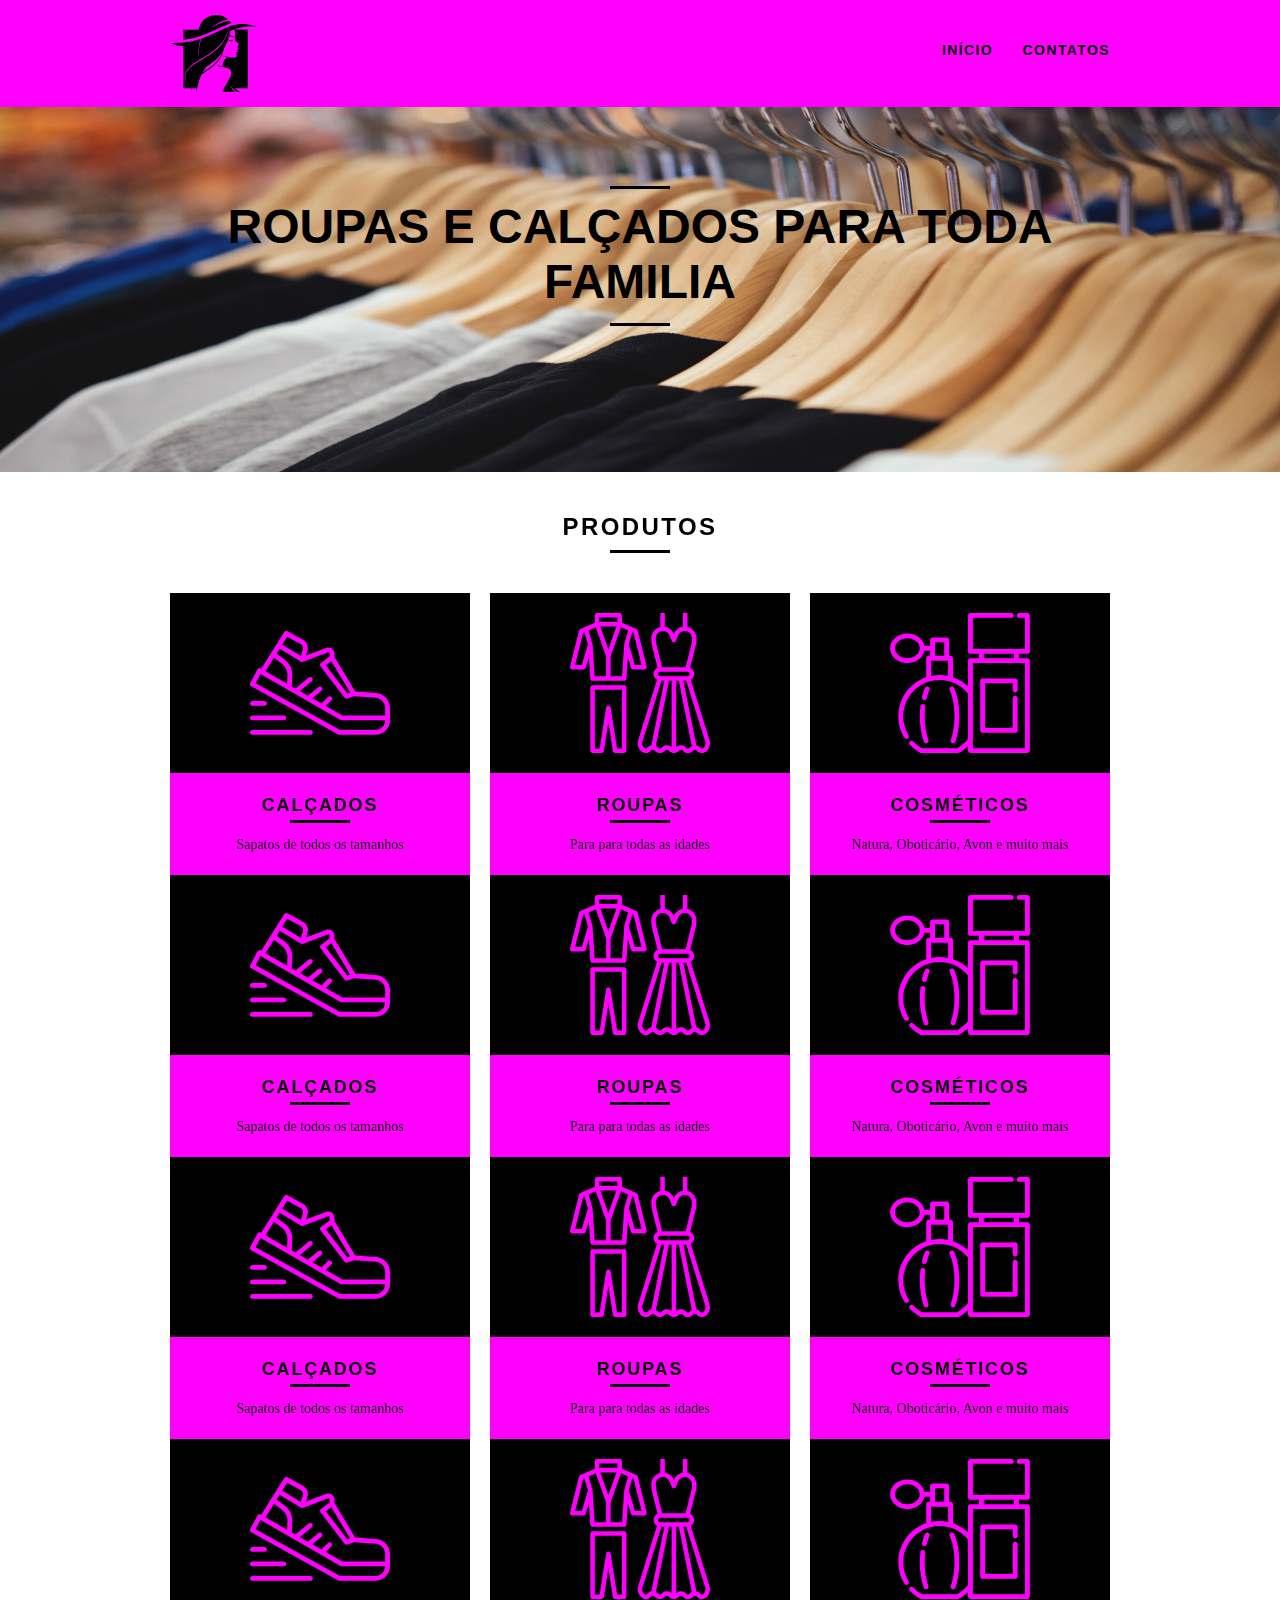
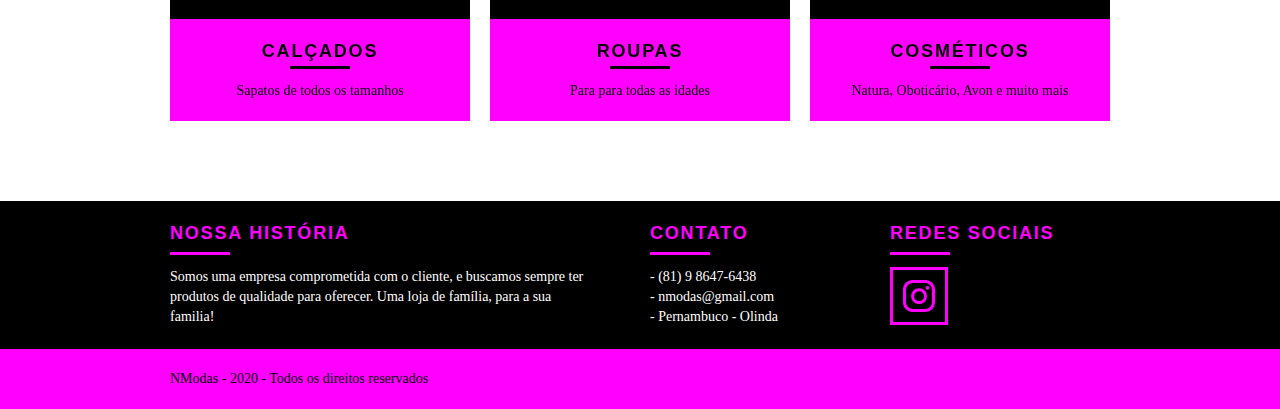
==== calcados.html @ d01bb354 "subindo atualizações do código, refatoramento de toda a estrutura" ====
<!DOCTYPE html>
<html lang="pt-br">

<head>
    <meta charset="UTF-8" />
    <!--responsividade-->
    <meta name="viewport" content="width=device-width, initial-scale=1.0" />
    <meta http-equiv="X-UA-Compatible" content="ie=edge" />
    <title>N.Modas - Calçados</title>
    <meta name="description" content="Uma variedade de produtos de beleza, roupas e calçados para todas as idades, você só encontra aqui">

    <meta property="og:type" content="website" />
    <meta property="og:title" content="NModas - A Loja da sua familia" />
    <meta property="og:description" content="Uma variedade de produtos de beleza, roupas e calçados para todas as idades, você só encontra aqui" />
    <meta property="og:url" content="http://nmodas.herokuapp.com/" />
    <meta property="og:image" content="http://nmodas.herokuapp.com/img/og-image.png" />

    <meta name="viewport" content="width=device-width, initial-scale=1">

    <link rel="shortcut icon" href="favicon.ico">

    <!--resposavel por tirar os atributos padrões e adaptar a cada navegador-->
    <link rel="stylesheet" href="css/normalize.css" />
    <link rel="stylesheet" href="css/reset.css" />
    <!--resposavel por definir o grid, organizando o código nos padrões definidos-->
    <link rel="stylesheet" href="css/grid.css" />
    <!--estilo pré-definido para o home-->
    <link rel="stylesheet" href="css/style.css" />
    <!--estilo pré-definido para o home-->
    <link rel="stylesheet" href="css/calcados.css.css" />
    <!--estilo pré-definido para o Responsivo-->
    <link rel="stylesheet" href="css/responsivo.css" />
    <!-- Adicionando a classe javascript de modo que todo e qualquer browser consiga reconhecer e carregar -->
    <script>
        document.documentElement.classList.add("js")
    </script>
</head>

<body>
    <!-- Header inicial -->
    <header class="header">
        <div class="container">
            <a class="grid-4" href="index.html">
                <img class="logomarca" src="img/1.svg" />
            </a>
            <nav class="grid-12 header_menu">
                <ul>
                    <li><a href="index.html">Início</a></li>
                    <li><a href="contatos.html">contatos</a></li>
                </ul>
            </nav>
        </div>
    </header>
    <!-- Header Final -->
    <!-- Introdução Inicial -->
    <section class="introducao">
        <div class="container">
            <blockquote data-anime="400" class="fadeInDown quote-externo">
                <h1 data-anime="400" class="fadeInDown">Roupas e calçados para toda familia</h1>
        </div>
        <a href="produtos.html" data-anime="1200" class="fadeInDown btn">Produtos</a>
        </blockquote>
    </section>
    <!-- Introdução Final -->
    <!-- Produtos Inicial -->
    <section class="fadeInDown produtos container">
        <h2 class="subtitulo">Produtos</h2>
        <ul class="produtos_lista">
            <li class="grid-1-3 calcados_ordenacao">
                <div class="produtos_icone">
                    <img src="img/produtos/corrida.svg" alt="Calçados">
                </div>

                <h3>calçados</h3>
                <p>Sapatos de todos os tamanhos</p>
            </li>
            <li class="grid-1-3 calcados_ordenacao">
                <div class="produtos_icone">
                    <img src="img/produtos/roupas.svg" alt="Roupas">
                </div>
                <h3>Roupas</h3>
                <p>Para para todas as idades</p>
            </li>
            <li class="grid-1-3 calcados_ordenacao">
                <div class="produtos_icone">
                    <img src="img/produtos/perfume.svg" alt="Cosméticos">
                </div>
                <h3>Cosméticos</h3>
                <p>Natura, Oboticário, Avon e muito mais</p>
            </li>
            <li class="grid-1-3 calcados_ordenacao">
                <div class="produtos_icone">
                    <img src="img/produtos/corrida.svg" alt="Calçados">
                </div>
                <h3>calçados</h3>
                <p>Sapatos de todos os tamanhos</p>
            </li>
            <li class="grid-1-3 calcados_ordenacao">
                <div class="produtos_icone">
                    <img src="img/produtos/roupas.svg" alt="Roupas">
                </div>
                <h3>Roupas</h3>
                <p>Para para todas as idades</p>
            </li>
            <li class="grid-1-3 calcados_ordenacao">
                <div class="produtos_icone">
                    <img src="img/produtos/perfume.svg" alt="Cosméticos">
                </div>
                <h3>Cosméticos</h3>
                <p>Natura, Oboticário, Avon e muito mais</p>
            </li>
            <li class="grid-1-3 calcados_ordenacao">
                <div class="produtos_icone">
                    <img src="img/produtos/corrida.svg" alt="Calçados">
                </div>
                <h3>calçados</h3>
                <p>Sapatos de todos os tamanhos</p>
            </li>
            <li class="grid-1-3 calcados_ordenacao">
                <div class="produtos_icone">
                    <img src="img/produtos/roupas.svg" alt="Roupas">
                </div>
                <h3>Roupas</h3>
                <p>Para para todas as idades</p>
            </li>
            <li class="grid-1-3 calcados_ordenacao">
                <div class="produtos_icone">
                    <img src="img/produtos/perfume.svg" alt="Cosméticos">
                </div>
                <h3>Cosméticos</h3>
                <p>Natura, Oboticário, Avon e muito mais</p>
            </li>
            <li class="grid-1-3 calcados_ordenacao">
                <div class="produtos_icone">
                    <img src="img/produtos/corrida.svg" alt="Calçados">
                </div>
                <h3>calçados</h3>
                <p>Sapatos de todos os tamanhos</p>
            </li>
            <li class="grid-1-3 calcados_ordenacao">
                <div class="produtos_icone">
                    <img src="img/produtos/roupas.svg" alt="Roupas">
                </div>
                <h3>Roupas</h3>
                <p>Para para todas as idades</p>
            </li>
            <li class="grid-1-3 calcados_ordenacao">
                <div class="produtos_icone">
                    <img src="img/produtos/perfume.svg" alt="Cosméticos">
                </div>
                <h3>Cosméticos</h3>
                <p>Natura, Oboticário, Avon e muito mais</p>
            </li>
        </ul>
    </section>
    <!-- Produtos Final -->
    <!-- Footer Incial -->
    <footer>
        <div class="footer">
            <div class="container">
                <!-- História -->
                <div class="grid-8 footer_historia">
                    <h3>
                        NOSSA HISTÓRIA
                    </h3>
                    <p>Somos uma empresa comprometida com o cliente, e buscamos sempre ter produtos de qualidade para oferecer. Uma loja de família, para a sua familia!
                    </p>
                </div>
                <!-- Contatos -->
                <div class="grid-4 footer_contato">
                    <h3>Contato</h3>
                    <ul>
                        <li>- (81) 9 8647-6438</li>
                        <li>- nmodas@gmail.com</li>
                        <li>- Pernambuco - Olinda</li>
                    </ul>
                </div>
                <!-- Redes Sociais -->
                <div class="grid-4 footer_redes">
                    <h3>Redes Sociais</h3>
                    <ul>
                        <!-- <li>
                            <a href="http://facebook.com" target="_blank"><img src="img/redes-sociais/facebook.svg"></a>
                        </li> -->
                        <li>
                            <a href="https://www.instagram.com/n.modass/?hl=pt-br" target="_blank"><img src="img/redes-sociais/instagram.svg"></a>
                        </li>
                        <!-- <li><a href="http://twitter.com" target="_blank"><img src="img/redes-sociais/whatsapp.svg"></a></li> -->
                    </ul>
                </div>
            </div>
        </div>
        <!-- Copiright -->
        <div class="copy">
            <div class="container">
                <p class="grid-16">NModas - 2020 - Todos os direitos reservados</p>
            </div>
        </div>
    </footer>
    <!-- Chamada do javascript -->
    <script src="./js/simple-anime.js"></script>
    <script src="./js/simple-slide.js"></script>
    <script src="./js/script.js"></script>
</body>

</html>
---- css/grid.css ----
*, *:before, *:after {
  -webkit-box-sizing: border-box; 
  -moz-box-sizing: border-box; 
  box-sizing: border-box;
}

.container {
	width: 960px;
	margin: 0 auto;
	padding: 0px;
	position: relative;
}

.container:after, .container:before {
	content: " ";
	display: table;
}

.container:after {
	clear: both;
}

.grid-1, .grid-2, .grid-3, .grid-4, .grid-5, .grid-6, .grid-7, .grid-8, .grid-9, .grid-10, .grid-11, .grid-12, .grid-13, .grid-14, .grid-15, .grid-16, .grid-1-3 {
	float: left;
	margin-left: 10px;
	margin-right: 10px;
}

.grid-1 	{width: 40px;}
.grid-2 	{width: 100px;}
.grid-3 	{width: 160px;}
.grid-4 	{width: 220px;}
.grid-5 	{width: 280px;}
.grid-6 	{width: 340px;}
.grid-7 	{width: 400px;}
.grid-8 	{width: 460px;}
.grid-9 	{width: 520px;}
.grid-10 	{width: 580px;}
.grid-11 	{width: 640px;}
.grid-12 	{width: 700px;}
.grid-13 	{width: 760px;}
.grid-14 	{width: 820px;}
.grid-15 	{width: 880px;}
.grid-16 	{width: 940px;}
.grid-1-3	{width: 300px;}

@media only screen and (min-width: 788px) and (max-width: 979px) {

.container {
	width: 768px;
}

.grid-1		{width: 28px;}
.grid-2		{width: 76px;}
.grid-3		{width: 124px;}
.grid-4		{width: 172px;}
.grid-5		{width: 220px;}
.grid-6		{width: 268px;}
.grid-7		{width: 316px;}
.grid-8		{width: 364px;}
.grid-9		{width: 412px;}
.grid-10	{width: 460px;}
.grid-11	{width: 508px;}
.grid-12	{width: 556px;}
.grid-13	{width: 604px;}
.grid-14	{width: 652px;}
.grid-15	{width: 700px;}
.grid-16	{width: 748px;}
.grid-1-3	{width: 236px;}

}

@media only screen and (max-width: 787px) {
.container {
	width: 300px;
}

.grid-1, .grid-2, .grid-3, .grid-4, .grid-5, .grid-6, .grid-7, .grid-8, .grid-9, .grid-10, .grid-11, .grid-12, .grid-13, .grid-14, .grid-15, .grid-16, .grid-1-3 {
	width: 300px;
	margin: 0 0 20px 0;
	float: none;
}

}
---- css/style.css ----
/* Estilos Gerais */

body {
    font-family: Arial, Helvetica, sans-serif;
}

p {
    font-family: Georgia, "Times New Roman", serif;
    font-size: 14px;
    line-height: 20px;
}

img {
    display: block;
    max-width: 100%;
}

.logomarca {
    display: block;
    max-width: 40%;
}

.img_qualidade {
    display: block;
    max-width: 20%;
}

.btn {
    border: 3px solid #FF00FF;
    padding: 10px 30px;
    color: #FF00FF;
    font-size: 14px;
    line-height: 20px;
    text-transform: uppercase;
    font-weight: bold;
    letter-spacing: 0.1em;
}

.btn:hover {
    color: #fff;
    border-color: #fff;
}

.btn.btn-preto:hover {
    color: #000;
    border-color: #000;
}

.subtitulo {
    font-size: 24px;
    line-height: 30px;
    font-weight: bold;
    letter-spacing: 0.1em;
    color: #000;
    text-transform: uppercase;
    text-align: center;
    margin-bottom: 40px;
}

.subtitulo:after {
    content: "";
    display: block;
    width: 60px;
    height: 3px;
    background: #000;
    margin: 8px auto;
}

.subtitulo-interno {
    font-size: 24px;
    line-height: 30px;
    font-weight: bold;
    letter-spacing: 0.1em;
    color: #000;
    text-transform: uppercase;
    margin-bottom: 20px;
}

.subtitulo-interno:after {
    content: "";
    display: block;
    width: 60px;
    height: 3px;
    background: #000;
    margin: 8px 0;
}


/* Header */

.header {
    position: fixed;
    top: 0;
    width: 100%;
    background: #FF00FF;
    padding: 15px 0;
    z-index: 10;
}

.header_menu {
    text-align: right;
}

.header_menu ul li {
    display: inline-block;
    margin-left: 25px;
    margin-top: 25px;
}

.header_menu ul li a {
    color: #000;
    font-weight: bold;
    text-transform: uppercase;
    letter-spacing: 0.1em;
    font-size: 14px;
    line-height: 20px;
    padding: 10px 0;
}

.header_menu ul li a:hover {
    color: #fff;
}

.header_menu ul li a.menu_ativo {
    color: #fff;
}


/* IntroduÃ§Ã£o */

.introducao {
    width: 100%;
    height: 380px;
    background: url("../img/introducao.png") no-repeat center;
    background-size: cover;
    margin-top: 92px;
    text-align: center;
    padding-top: 80px;
}

.introducao h1 {
    font-size: 48px;
    color: #000;
    font-weight: bold;
    text-transform: uppercase;
}

.quote-externo {
    margin: 0 auto;
    margin-bottom: 40px;
    color: #000;
}

.quote-externo h1:before,
.quote-externo h1:after {
    content: "";
    display: block;
    width: 60px;
    height: 3px;
    background: #000;
    margin: 14px auto 10px auto;
}


/*Introducao Interna*/

.introducao-interna {
    width: 100%;
    margin-top: 92px;
    height: 160px;
    text-align: center;
    color: #fff;
    padding-top: 30px;
}

.introducao-interna h1 {
    font-size: 36px;
    font-weight: bold;
    text-transform: uppercase;
}

.introducao-interna h1:after {
    content: "";
    display: block;
    width: 60px;
    height: 3px;
    background: #fff;
    margin: 6px auto 10px auto;
}


/*Produtos*/

.produtos {
    padding: 60px 0;
}

.produtos_lista li {
    background: #FF00FF;
    text-align: center;
}

.produtos_lista li img {
    margin: 0 auto;
}

.produtos_lista li h3 {
    font-weight: bold;
    font-size: 18px;
    line-height: 25px;
    text-transform: uppercase;
    letter-spacing: 0.1em;
    margin-top: 20px;
}

.produtos_lista li h3:after {
    content: "";
    display: block;
    width: 60px;
    height: 3px;
    background: #000;
    margin: 2px auto;
}

.produtos_lista li p {
    padding: 10px 20px 20px 20px;
}

.produtos_icone {
    background: #000;
    padding: 20px;
}

.call {
    padding-top: 40px;
    text-align: center;
    clear: both;
}

.call p {
    margin-bottom: 20px;
}


/*Portfólio*/

.portfolio {
    width: 100%;
    background: #000;
    padding: 40px 0;
}

.portfolio .subtitulo {
    color: #FF00FF;
}

.portfolio .subtitulo:after {
    background: #FF00FF;
}

.portfolio_lista li:last-child {
    margin-top: 20px;
}

.portfolio .call p {
    color: #fff;
}


/*Qualidade*/

.qualidade {
    padding: 60px 0;
}

.qualidade:after {
    content: "";
    width: 634px;
    height: 83px;
    display: block;
    background: url("../img/linhas.svg") no-repeat center;
    position: absolute;
    top: 209px;
    right: 162px;
    z-index: -1;
}

.qualidade img {
    margin: 0 auto;
}

.qualidade_lista {
    padding-top: 20px;
    overflow: auto;
    /* clear-fix */
}

.qualidade_lista li {
    text-align: center;
    padding: 0 40px;
}

.qualidade_lista li h3 {
    font-weight: bold;
    font-size: 18px;
    line-height: 25px;
    text-transform: uppercase;
    letter-spacing: 0.1em;
    margin-top: 20px;
}

.qualidade_lista li h3:after {
    content: "";
    display: block;
    width: 60px;
    height: 3px;
    background: #000;
    margin: 6px auto;
}


/*Quebra*/

.quebra {
    width: 100%;
    height: 220px;
    background: url("../img/bg-footer.jpg") no-repeat center;
    background-size: cover;
    text-align: center;
    padding-top: 40px;
}

.quebra .quote-externo {
    max-width: 400px;
}


/*Footer*/

.footer {
    width: 100%;
    background: #000;
    color: #fff;
    padding: 20px 0;
}

.footer h3 {
    font-size: 18px;
    line-height: 25px;
    color: #FF00FF;
    text-transform: uppercase;
    letter-spacing: 0.1em;
    font-weight: bold;
}

.footer h3:after {
    content: "";
    display: block;
    width: 60px;
    height: 3px;
    background: #FF00FF;
    margin: 6px 0 12px 0;
}

.footer_historia {
    padding-right: 40px;
}

.footer_contato ul li {
    font-size: 14px;
    line-height: 20px;
    font-family: Georgia, "Times New Roman", serif;
}

.footer_redes ul li {
    display: inline-block;
    margin-right: 10px;
}

.footer_redes ul li a {
    border: 3px solid #FF00FF;
    display: block;
    padding: 10px;
}

.footer_redes ul li a:hover {
    border-color: #fff;
}

.copy {
    width: 100%;
    background: #FF00FF;
    padding: 20px 0;
}

.quote_clientes {
    padding: 60px 0;
    max-width: 460px;
    margin: 0 auto;
}

.quote_clientes p {
    text-align: center;
    font-family: Georgia, "Times New Roman", serif;
    font-size: 18px;
    line-height: 25px;
    font-style: italic;
    margin-bottom: 20px;
}


/* Javascript */

.js [data-slide] {
    position: relative;
}


/* Transforma cada item em slide, se manter o *, se quiser especificar, especificar o elemento */

.js [data-slide]>* {
    position: absolute;
    top: 0px;
    opacity: 0;
}

.js [data-slide]>.active {
    position: relative;
    opacity: 1;
    transition: opacity 500ms;
}


/* 6 CSS recomendado para a navegação */

.js [data-slide-nav] {
    display: block;
    justify-content: center;
    text-align: center;
    margin-top: 20px;
}

.js [data-slide-nav]>button {
    display: inline-block;
    width: 12px;
    margin: 4px;
    height: 12px;
    border: none;
    padding: 0px;
    border-radius: 6px;
    background: #1d1d1d;
    text-indent: -100px;
    overflow: hidden;
}

.js [data-slide-nav]>button.active {
    background: #FF00FF;
}


/* Data-anime */

.js [data-anime] {
    opacity: 0;
}


/* 7 CSS personalizado dependendo da animação desejada */

.js .fadeInDown {
    transform: translate3d(0, -20px, 0);
}

.js .fadeInUp {
    transform: translate3d(0, 20px, 0);
}

.js .fadeInRight {
    transform: translate3d(20px, 0, 0);
}

.js .fadeInLeft {
    transform: translate3d(-20px, 0, 0);
}

.js .anime {
    opacity: 1;
    transform: none;
    transition: transform .5s, opacity .5s;
}

.nao-aparece {
    visibility: hidden;
    position: absolute;
    height: 0px;
}

#form-sucesso {
    color: #31aa39;
}

#form-erro {
    color: #f64540;
}
---- css/responsivo.css ----
/*Estilo para tablets*/

@media only screen and (min-width: 788px) and (max-width: 979px) {
    /*Qualidade Home*/
    .qualidade:after {
        right: 66px;
    }
    .qualidade_lista li {
        padding: 0 10px;
    }
    /*Footer*/
    .footer_redes ul li a {
        border: 3px solid #fec63e;
        display: block;
        padding: 6px;
    }
    .footer_redes ul li a img {
        width: 26px;
        height: 26px;
    }
    /*Produtos*/
    .produto_item h2 {
        top: -150px;
        margin-bottom: -56px;
    }
    .produto_icone {
        padding: 41px 0;
    }
    .produto_info p {
        font-size: 14px;
        line-height: 20px;
        height: 122px;
        padding: 20px 30px;
    }
    .produto_info ul li {
        width: 181px;
        height: 49px;
    }
}


/* Final do estilo para tablets */


/*Estilo para smartphone*/

@media only screen and (max-width: 787px) {
    /*Header*/
    .header {
        position: relative;
        padding-bottom: 0px;
    }
    .header img {
        margin: 0 auto 10px auto;
    }
    .header_menu {
        text-align: center;
    }
    .header_menu ul li {
        margin: 5px;
    }
    .header_menu ul li a {
        border: 4px solid #000;
        width: 136px;
        display: block;
        float: left;
    }
    .header_menu ul li a:hover {
        border-color: #fff;
    }
    .header_menu ul li a.menu_ativo {
        border-color: #fff;
    }
    /*Introducao*/
    .introducao h1 {
        font-size: 36px;
    }
    .introducao {
        margin-top: 0px;
        padding-top: 40px;
        background: url("../img/bg-mobile.jpg") no-repeat center;
        background-size: cover;
    }
    /*IntroduÃ§Ã£o Interna*/
    .introducao-interna {
        margin-top: 0px;
    }
    /*Call*/
    .call {
        padding-top: 10px;
    }
    /*Qualidade Home*/
    .qualidade:after {
        display: none;
    }
    /*Sobre*/
    .missao_sobre p {
        font-size: 14px;
        line-height: 20px;
        padding-right: 0px;
    }
    .missao_sobre ul li {
        font-size: 14px;
        line-height: 25px;
    }
    /*Produtos*/
    .produto_item h2 {
        top: -100px;
        margin-bottom: -68px;
    }
    .produto_icone {
        padding: 41px 0;
    }
    .produto_info p {
        font-size: 14px;
        line-height: 20px;
        height: auto;
        padding: 20px 30px;
    }
    .produto_info ul li {
        width: 149px;
        height: 49px;
        font-size: 14px;
        line-height: 20px;
        padding-top: 14px;
    }
    .form {
        padding-right: 0px;
    }
    .orcamento_dados ul {
        padding-right: 0px;
    }
    /*Contato*/
    .contato_form {
        padding-right: 0px;
        margin-bottom: 40px;
    }
}


/* Final do estilo para smartphone */
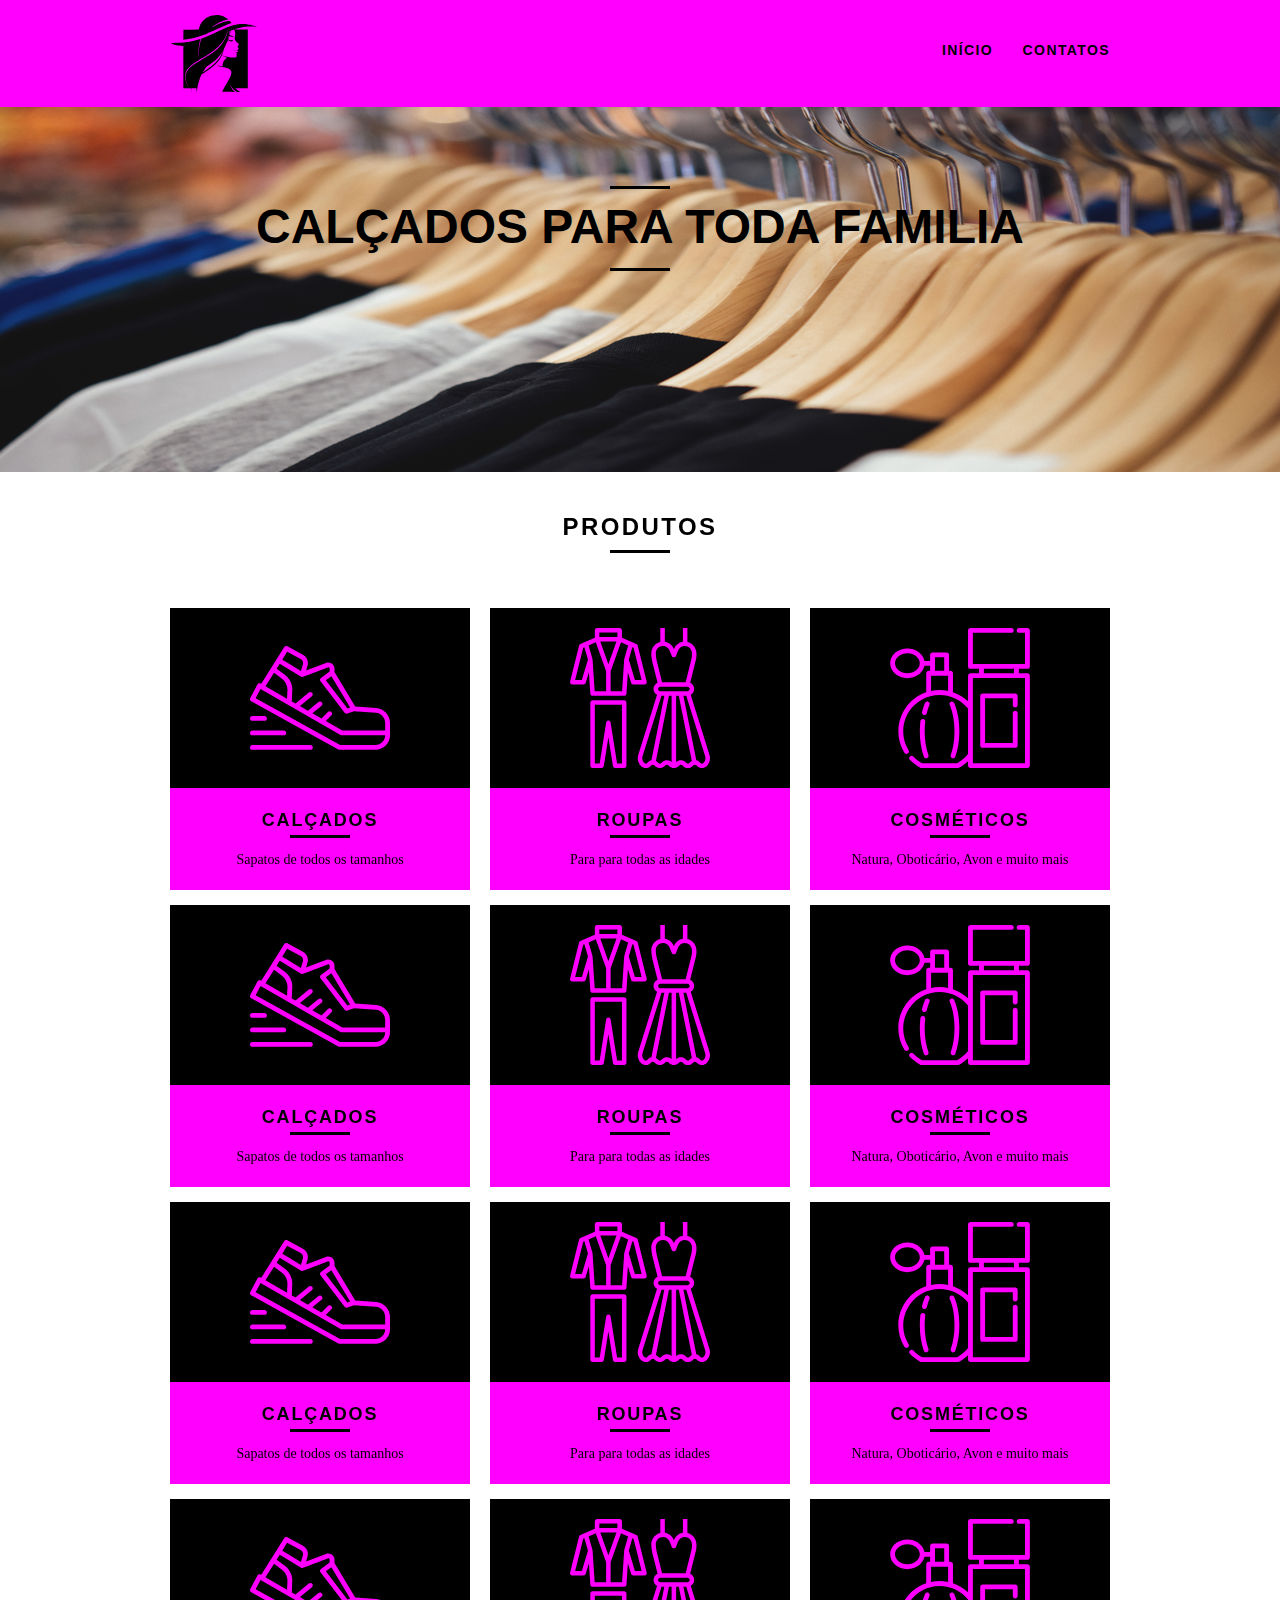
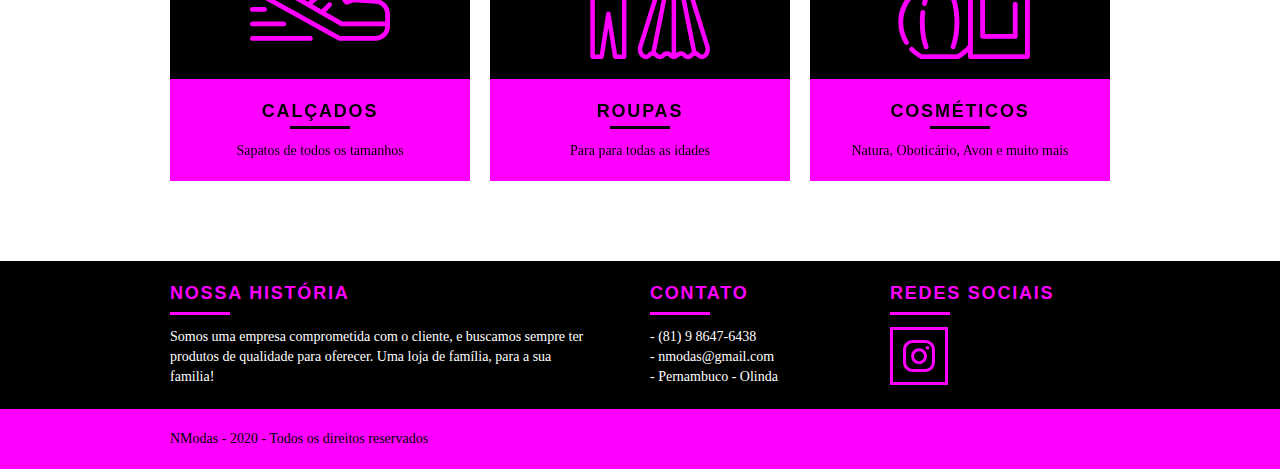
==== commit 5dc344fc: "correçõs de alinhamento" ====
--- a/calcados.html
+++ b/calcados.html
@@ -6,7 +6,7 @@
     <!--responsividade-->
     <meta name="viewport" content="width=device-width, initial-scale=1.0" />
     <meta http-equiv="X-UA-Compatible" content="ie=edge" />
-    <title>N.Modas - Calçados</title>
+    <title>N.Modas - Roupas</title>
     <meta name="description" content="Uma variedade de produtos de beleza, roupas e calçados para todas as idades, você só encontra aqui">
 
     <meta property="og:type" content="website" />
@@ -27,7 +27,7 @@
     <!--estilo pré-definido para o home-->
     <link rel="stylesheet" href="css/style.css" />
     <!--estilo pré-definido para o home-->
-    <link rel="stylesheet" href="css/calcados.css.css" />
+    <link rel="stylesheet" href="css/calcados.css" />
     <!--estilo pré-definido para o Responsivo-->
     <link rel="stylesheet" href="css/responsivo.css" />
     <!-- Adicionando a classe javascript de modo que todo e qualquer browser consiga reconhecer e carregar -->
@@ -56,9 +56,9 @@
     <section class="introducao">
         <div class="container">
             <blockquote data-anime="400" class="fadeInDown quote-externo">
-                <h1 data-anime="400" class="fadeInDown">Roupas e calçados para toda familia</h1>
-        </div>
-        <a href="produtos.html" data-anime="1200" class="fadeInDown btn">Produtos</a>
+                <h1 data-anime="400" class="fadeInDown">Calçados para toda familia</h1>
+        </div>
+        <a href="produtos.html" data-anime="1200" class="fadeInDown btn">Calçados</a>
         </blockquote>
     </section>
     <!-- Introdução Final -->
@@ -66,85 +66,84 @@
     <section class="fadeInDown produtos container">
         <h2 class="subtitulo">Produtos</h2>
         <ul class="produtos_lista">
-            <li class="grid-1-3 calcados_ordenacao">
-                <div class="produtos_icone">
-                    <img src="img/produtos/corrida.svg" alt="Calçados">
-                </div>
-
-                <h3>calçados</h3>
-                <p>Sapatos de todos os tamanhos</p>
-            </li>
-            <li class="grid-1-3 calcados_ordenacao">
-                <div class="produtos_icone">
-                    <img src="img/produtos/roupas.svg" alt="Roupas">
-                </div>
-                <h3>Roupas</h3>
-                <p>Para para todas as idades</p>
-            </li>
-            <li class="grid-1-3 calcados_ordenacao">
-                <div class="produtos_icone">
-                    <img src="img/produtos/perfume.svg" alt="Cosméticos">
-                </div>
-                <h3>Cosméticos</h3>
-                <p>Natura, Oboticário, Avon e muito mais</p>
-            </li>
-            <li class="grid-1-3 calcados_ordenacao">
-                <div class="produtos_icone">
-                    <img src="img/produtos/corrida.svg" alt="Calçados">
-                </div>
-                <h3>calçados</h3>
-                <p>Sapatos de todos os tamanhos</p>
-            </li>
-            <li class="grid-1-3 calcados_ordenacao">
-                <div class="produtos_icone">
-                    <img src="img/produtos/roupas.svg" alt="Roupas">
-                </div>
-                <h3>Roupas</h3>
-                <p>Para para todas as idades</p>
-            </li>
-            <li class="grid-1-3 calcados_ordenacao">
-                <div class="produtos_icone">
-                    <img src="img/produtos/perfume.svg" alt="Cosméticos">
-                </div>
-                <h3>Cosméticos</h3>
-                <p>Natura, Oboticário, Avon e muito mais</p>
-            </li>
-            <li class="grid-1-3 calcados_ordenacao">
-                <div class="produtos_icone">
-                    <img src="img/produtos/corrida.svg" alt="Calçados">
-                </div>
-                <h3>calçados</h3>
-                <p>Sapatos de todos os tamanhos</p>
-            </li>
-            <li class="grid-1-3 calcados_ordenacao">
-                <div class="produtos_icone">
-                    <img src="img/produtos/roupas.svg" alt="Roupas">
-                </div>
-                <h3>Roupas</h3>
-                <p>Para para todas as idades</p>
-            </li>
-            <li class="grid-1-3 calcados_ordenacao">
-                <div class="produtos_icone">
-                    <img src="img/produtos/perfume.svg" alt="Cosméticos">
-                </div>
-                <h3>Cosméticos</h3>
-                <p>Natura, Oboticário, Avon e muito mais</p>
-            </li>
-            <li class="grid-1-3 calcados_ordenacao">
-                <div class="produtos_icone">
-                    <img src="img/produtos/corrida.svg" alt="Calçados">
-                </div>
-                <h3>calçados</h3>
-                <p>Sapatos de todos os tamanhos</p>
-            </li>
-            <li class="grid-1-3 calcados_ordenacao">
-                <div class="produtos_icone">
-                    <img src="img/produtos/roupas.svg" alt="Roupas">
-                </div>
-                <h3>Roupas</h3>
-                <p>Para para todas as idades</p>
-            </li>
-            <li class="grid-1-3 calcados_ordenacao">
+            <li class="grid-1-3 calcado_ordenacao">
+                <div class="produtos_icone">
+                    <img src="img/produtos/corrida.svg" alt="Calçados">
+                </div>
+                <h3>calçados</h3>
+                <p>Sapatos de todos os tamanhos</p>
+            </li>
+            <li class="grid-1-3 calcado_ordenacao">
+                <div class="produtos_icone">
+                    <img src="img/produtos/roupas.svg" alt="Roupas">
+                </div>
+                <h3>Roupas</h3>
+                <p>Para para todas as idades</p>
+            </li>
+            <li class="grid-1-3 calcado_ordenacao">
+                <div class="produtos_icone">
+                    <img src="img/produtos/perfume.svg" alt="Cosméticos">
+                </div>
+                <h3>Cosméticos</h3>
+                <p>Natura, Oboticário, Avon e muito mais</p>
+            </li>
+            <li class="grid-1-3 calcado_ordenacao">
+                <div class="produtos_icone">
+                    <img src="img/produtos/corrida.svg" alt="Calçados">
+                </div>
+                <h3>calçados</h3>
+                <p>Sapatos de todos os tamanhos</p>
+            </li>
+            <li class="grid-1-3 calcado_ordenacao">
+                <div class="produtos_icone">
+                    <img src="img/produtos/roupas.svg" alt="Roupas">
+                </div>
+                <h3>Roupas</h3>
+                <p>Para para todas as idades</p>
+            </li>
+            <li class="grid-1-3 calcado_ordenacao">
+                <div class="produtos_icone">
+                    <img src="img/produtos/perfume.svg" alt="Cosméticos">
+                </div>
+                <h3>Cosméticos</h3>
+                <p>Natura, Oboticário, Avon e muito mais</p>
+            </li>
+            <li class="grid-1-3 calcado_ordenacao">
+                <div class="produtos_icone">
+                    <img src="img/produtos/corrida.svg" alt="Calçados">
+                </div>
+                <h3>calçados</h3>
+                <p>Sapatos de todos os tamanhos</p>
+            </li>
+            <li class="grid-1-3 calcado_ordenacao">
+                <div class="produtos_icone">
+                    <img src="img/produtos/roupas.svg" alt="Roupas">
+                </div>
+                <h3>Roupas</h3>
+                <p>Para para todas as idades</p>
+            </li>
+            <li class="grid-1-3 calcado_ordenacao">
+                <div class="produtos_icone">
+                    <img src="img/produtos/perfume.svg" alt="Cosméticos">
+                </div>
+                <h3>Cosméticos</h3>
+                <p>Natura, Oboticário, Avon e muito mais</p>
+            </li>
+            <li class="grid-1-3 calcado_ordenacao">
+                <div class="produtos_icone">
+                    <img src="img/produtos/corrida.svg" alt="Calçados">
+                </div>
+                <h3>calçados</h3>
+                <p>Sapatos de todos os tamanhos</p>
+            </li>
+            <li class="grid-1-3 calcado_ordenacao">
+                <div class="produtos_icone">
+                    <img src="img/produtos/roupas.svg" alt="Roupas">
+                </div>
+                <h3>Roupas</h3>
+                <p>Para para todas as idades</p>
+            </li>
+            <li class="grid-1-3 calcado_ordenacao">
                 <div class="produtos_icone">
                     <img src="img/produtos/perfume.svg" alt="Cosméticos">
                 </div>
--- a/css/calcados.css
+++ b/css/calcados.css
@@ -0,0 +1,3 @@
+.calcado_ordenacao {
+    margin-top: 15px;
+}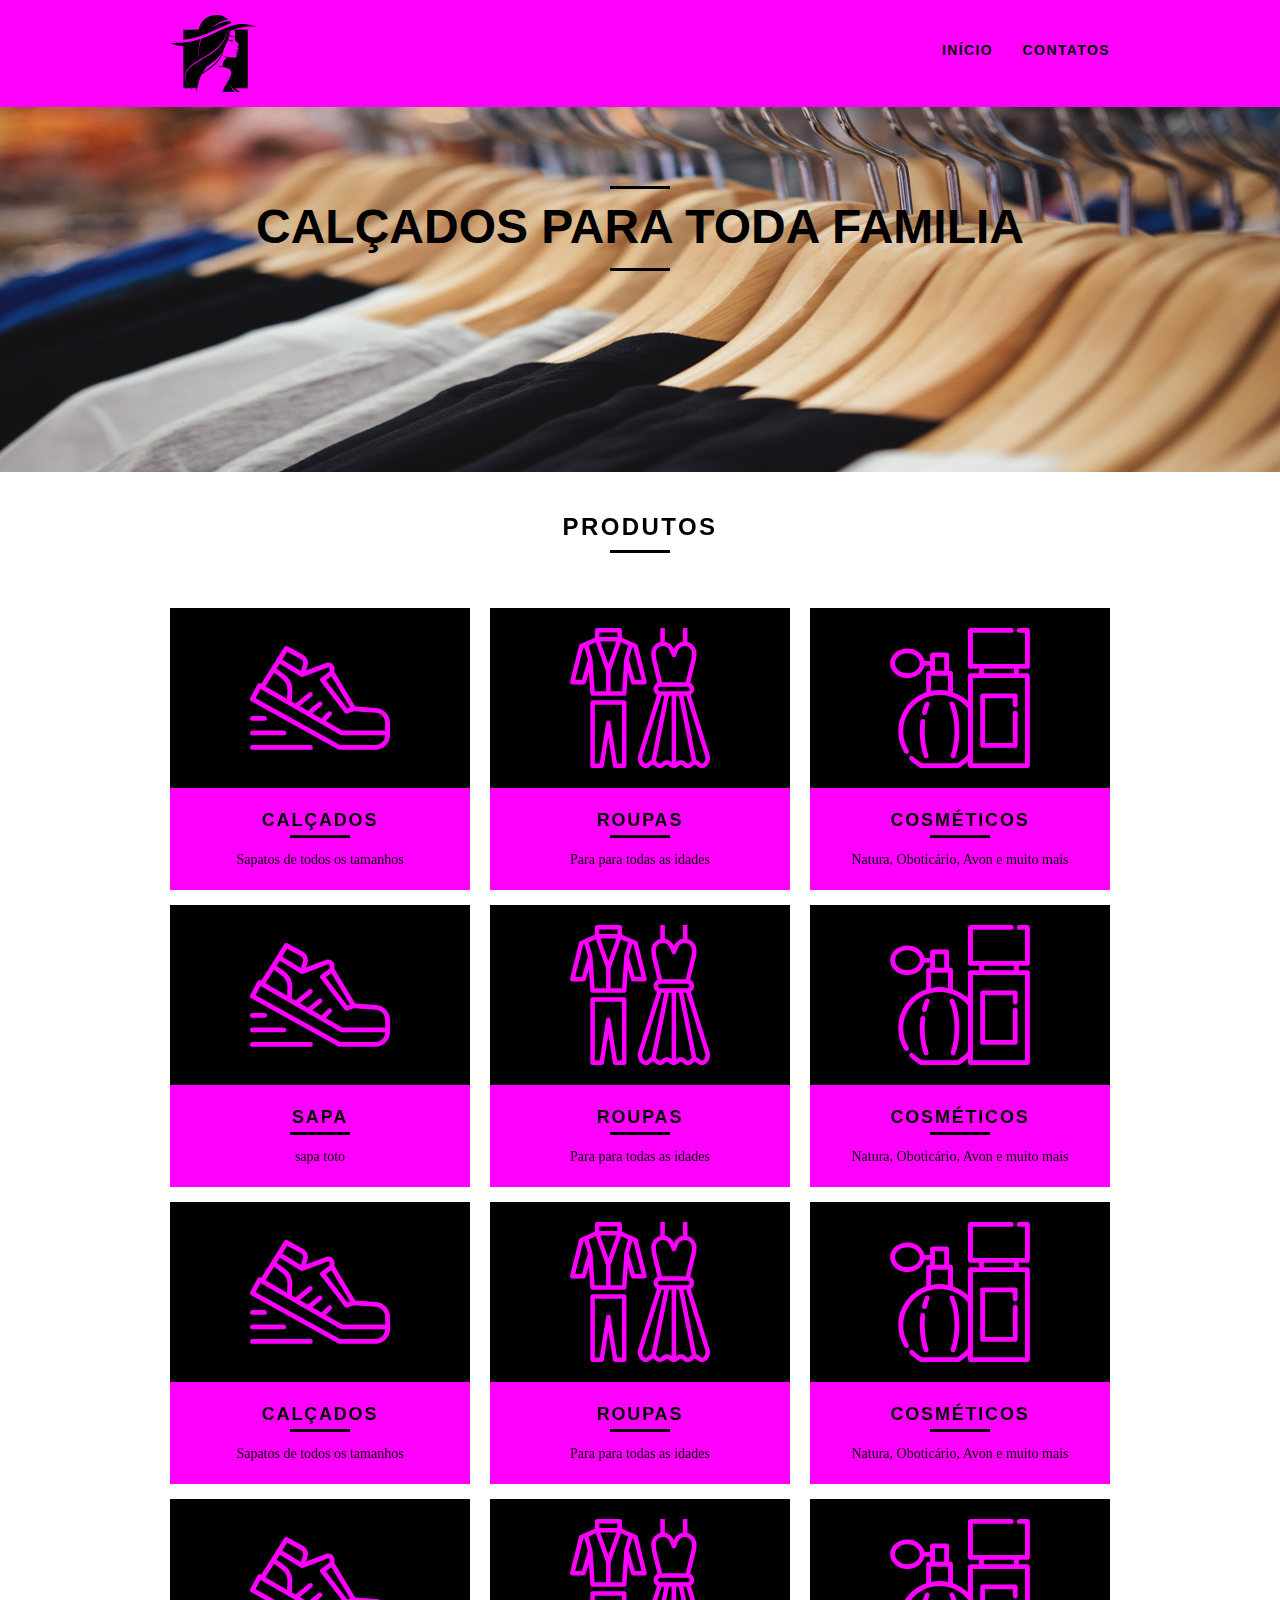
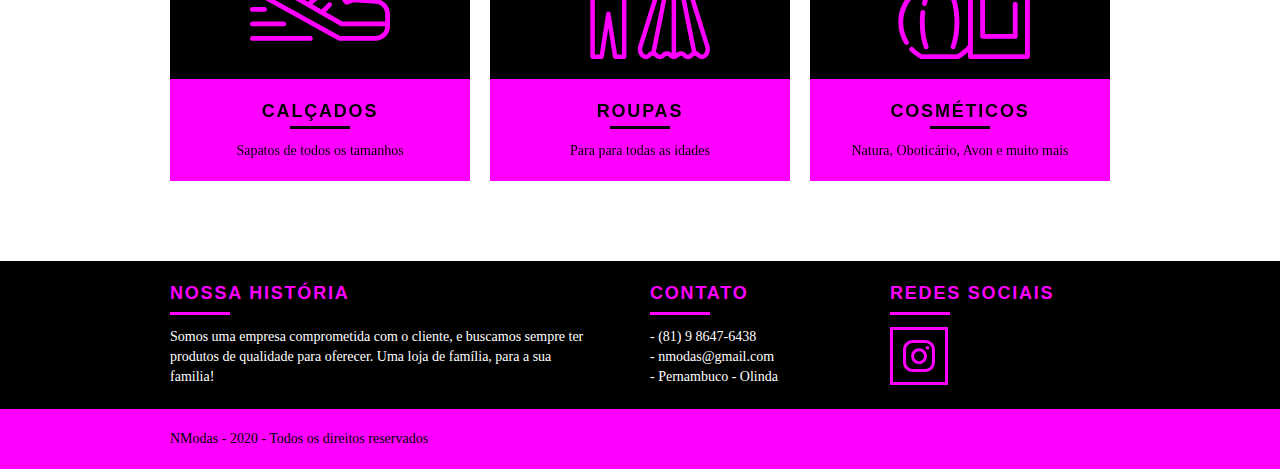
==== commit 2d122377: "teste deplloy" ====
--- a/calcados.html
+++ b/calcados.html
@@ -17,7 +17,7 @@
 
     <meta name="viewport" content="width=device-width, initial-scale=1">
 
-    <link rel="shortcut icon" href="favicon.ico">
+    <link rel="shortcut icon" href="img/favicon.ico">
 
     <!--resposavel por tirar os atributos padrões e adaptar a cada navegador-->
     <link rel="stylesheet" href="css/normalize.css" />
@@ -57,9 +57,8 @@
         <div class="container">
             <blockquote data-anime="400" class="fadeInDown quote-externo">
                 <h1 data-anime="400" class="fadeInDown">Calçados para toda familia</h1>
-        </div>
-        <a href="produtos.html" data-anime="1200" class="fadeInDown btn">Calçados</a>
-        </blockquote>
+            </blockquote>
+        </div>
     </section>
     <!-- Introdução Final -->
     <!-- Produtos Inicial -->
@@ -91,8 +90,8 @@
                 <div class="produtos_icone">
                     <img src="img/produtos/corrida.svg" alt="Calçados">
                 </div>
-                <h3>calçados</h3>
-                <p>Sapatos de todos os tamanhos</p>
+                <h3>sapa</h3>
+                <p>sapa toto</p>
             </li>
             <li class="grid-1-3 calcado_ordenacao">
                 <div class="produtos_icone">
--- a/css/responsivo.css
+++ b/css/responsivo.css
@@ -10,7 +10,7 @@
     }
     /*Footer*/
     .footer_redes ul li a {
-        border: 3px solid #fec63e;
+        border: 3px solid #FF00FF;
         display: block;
         padding: 6px;
     }
@@ -78,7 +78,7 @@
     .introducao {
         margin-top: 0px;
         padding-top: 40px;
-        background: url("../img/bg-mobile.jpg") no-repeat center;
+        background: url("../img/introducao.png") no-repeat center;
         background-size: cover;
     }
     /*IntroduÃ§Ã£o Interna*/
